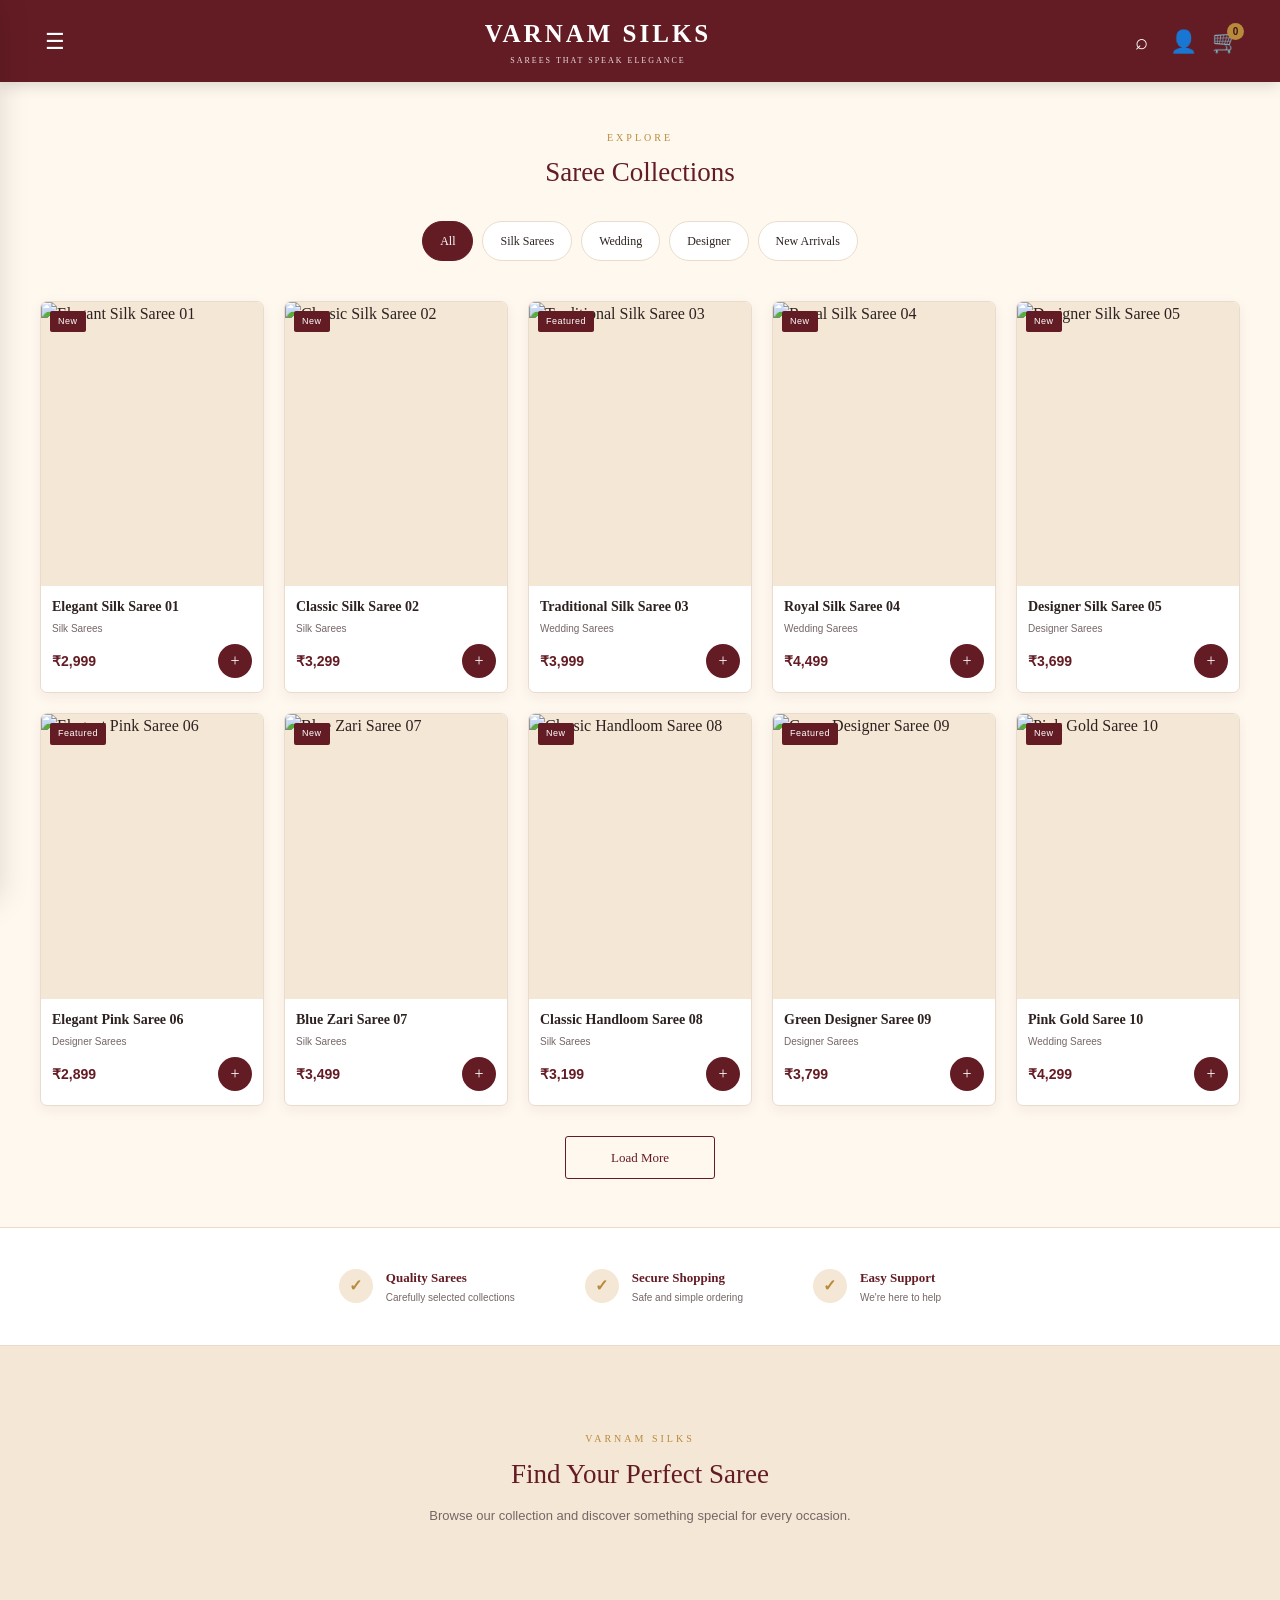
==== index.html @ 946ed435 "Add files via upload" ====
<!DOCTYPE html>
<html lang="en">
<head>
    <meta charset="UTF-8">

    <meta
        name="viewport"
        content="width=device-width, initial-scale=1.0"
    >

    <title>Varnam Silks | Sarees That Speak Elegance</title>

    <link
        rel="stylesheet"
        href="style.css"
    >
</head>

<body>

    <!-- HEADER -->

    <header class="topbar">

        <button
            class="icon-btn"
            id="menuBtn"
            aria-label="Open menu"
        >
            ☰
        </button>

        <div class="brand">
            <div class="brand-name">
                VARNAM SILKS
            </div>

            <div class="brand-tagline">
                SAREES THAT SPEAK ELEGANCE
            </div>
        </div>

        <div class="header-actions">

    <button
        class="icon-btn"
        id="searchBtn"
        aria-label="Search"
    >
        ⌕
    </button>

    <button
        class="icon-btn"
        id="accountBtn"
        aria-label="My Orders"
    >
        👤
    </button>

    <button
        class="icon-btn"
        id="cartBtn"
        aria-label="Cart"
    >
        🛒
        <span
            class="cart-count"
            id="cartCount"
        >0</span>
    </button>

        </div>

    </header>


    <!-- SEARCH -->

    <div
        class="search-box"
        id="searchBox"
    >

        <input
            type="text"
            id="searchInput"
            placeholder="Search sarees..."
        >

    </div>


    <!-- MENU -->

    <div
        class="menu-panel"
        id="menuPanel"
    >

        <button class="close-menu" id="closeMenu">
            ×
        </button>

        <h3>Varnam Silks</h3>

        <a href="#home">Home</a>
        <a href="#sarees">All Sarees</a>
        <a href="#categories">Categories</a>
        <a href="#new-arrivals">New Arrivals</a>
        <a href="#contact">Contact</a>

    </div>


    <!-- MAIN -->

    <main>

      


        <!-- CATEGORIES -->

        <section
            class="categories-section"
            id="categories"
        >

            <div class="section-heading">

                <p>
                    EXPLORE
                </p>

                <h2>
                    Saree Collections
                </h2>

            </div>

            <div class="category-row">

                <button
                    class="category-btn active"
                    data-category="All"
                >
                    All
                </button>

                <button
                    class="category-btn"
                    data-category="Silk Sarees"
                >
                    Silk Sarees
                </button>

                <button
                    class="category-btn"
                    data-category="Wedding Sarees"
                >
                    Wedding
                </button>

                <button
                    class="category-btn"
                    data-category="Designer Sarees"
                >
                    Designer
                </button>

                <button
                    class="category-btn"
                    data-category="New Arrivals"
                >
                    New Arrivals
                </button>

            </div>

        </section>


        <!-- PRODUCTS -->

        <section
            class="products-section"
            id="sarees"
        >

            


            <div
                class="product-grid"
                id="productGrid"
            >
                <!-- Products generated by JavaScript -->
            </div>


            <button
                class="load-more"
                id="loadMoreBtn"
            >
                Load More
            </button>

        </section>


        <!-- TRUST -->

        <section class="trust-section">

            <div class="trust-item">

                <span>✓</span>

                <div>
                    <strong>
                        Quality Sarees
                    </strong>

                    <small>
                        Carefully selected collections
                    </small>
                </div>

            </div>


            <div class="trust-item">

                <span>✓</span>

                <div>
                    <strong>
                        Secure Shopping
                    </strong>

                    <small>
                        Safe and simple ordering
                    </small>
                </div>

            </div>


            <div class="trust-item">

                <span>✓</span>

                <div>
                    <strong>
                        Easy Support
                    </strong>

                    <small>
                        We're here to help
                    </small>
                </div>

            </div>

        </section>


        <!-- CONTACT -->

        <section
            class="contact-section"
            id="contact"
        >

            <p>
                VARNAM SILKS
            </p>

            <h2>
                Find Your Perfect Saree
            </h2>

            <p>
                Browse our collection and discover
                something special for every occasion.
            </p>

        </section>

    </main>


    <!-- CART DRAWER -->

    <aside
        class="cart-drawer"
        id="cartDrawer"
    >

        <div class="cart-header">

            <h2>
                Your Cart
            </h2>

            <button
                id="closeCart"
            >
                ×
            </button>

        </div>

        <div
            id="cartItems"
            class="cart-items"
        >
        </div>

        <div class="cart-footer">

            <div class="cart-total">

                <span>
                    Total
                </span>

                <strong id="cartTotal">
                    ₹0
                </strong>

            </div>

            <button class="checkout-btn">
                Proceed to Checkout
            </button>

        </div>

    </aside>


    <div
        class="overlay"
        id="overlay"
    ></div>


    <script src="script.js"></script>

</body>
</html>
---- style.css ----
/* =====================================================
   VARNAM SILKS
   PREMIUM E-COMMERCE STYLE
   ===================================================== */

:root {
    --maroon: #641c24;
    --dark-maroon: #421117;
    --gold: #b88a3b;
    --light-gold: #d6b56a;
    --cream: #fff8ef;
    --cream-dark: #f4e7d6;
    --white: #ffffff;
    --text: #2d2220;
    --muted: #756766;
    --border: #eadccc;
    --shadow: 0 8px 25px rgba(65, 17, 23, 0.10);
}

/* =====================================================
   RESET
   ===================================================== */

* {
    margin: 0;
    padding: 0;
    box-sizing: border-box;
}

html {
    scroll-behavior: smooth;
}

body {
    font-family:
        Georgia,
        "Times New Roman",
        serif;

    background: var(--cream);
    color: var(--text);
    line-height: 1.5;
}

button,
input {
    font: inherit;
}

button {
    cursor: pointer;
}

a {
    text-decoration: none;
    color: inherit;
}

/* =====================================================
   TOPBAR
   ===================================================== */

.topbar {
    width: 100%;
    height: 72px;

    background: var(--maroon);
    color: var(--white);

    display: flex;
    align-items: center;
    justify-content: space-between;

    padding: 0 18px;

    position: sticky;
    top: 0;
    z-index: 1000;

    box-shadow:
        0 3px 15px rgba(0, 0, 0, 0.15);
}

/* =====================================================
   BRAND
   ===================================================== */

.brand {
    text-align: center;
    flex: 1;
    padding: 0 8px;
}

.brand-name {
    font-size: 20px;
    letter-spacing: 2px;
    font-weight: 600;
}

.brand-tagline {
    font-size: 7px;
    letter-spacing: 2px;
    margin-top: 2px;
    opacity: 0.85;
}

/* =====================================================
   ICON BUTTONS
   ===================================================== */

.icon-btn {
    width: 40px;
    height: 40px;

    border: none;
    background: transparent;

    color: var(--white);

    font-size: 22px;

    display: flex;
    align-items: center;
    justify-content: center;

    position: relative;

    border-radius: 50%;

    transition: 0.2s ease;
}

.icon-btn:hover {
    background: rgba(255, 255, 255, 0.12);
}

.header-actions {
    display: flex;
    align-items: center;
    gap: 2px;
}

/* =====================================================
   CART COUNT
   ===================================================== */

.cart-count {
    position: absolute;

    top: 2px;
    right: 1px;

    min-width: 17px;
    height: 17px;

    padding: 0 4px;

    background: var(--gold);
    color: var(--dark-maroon);

    border-radius: 50%;

    font-family: Arial, sans-serif;
    font-size: 10px;
    font-weight: 700;

    display: flex;
    align-items: center;
    justify-content: center;
}

/* =====================================================
   SEARCH
   ===================================================== */

.search-box {
    width: 100%;

    padding: 10px 16px;

    background: var(--white);

    border-bottom: 1px solid var(--border);

    display: none;
}

.search-box.active {
    display: block;
}

.search-box input {
    width: 100%;

    height: 44px;

    border: 1px solid var(--border);
    border-radius: 8px;

    background: var(--cream);

    padding: 0 14px;

    outline: none;

    color: var(--text);
}

.search-box input:focus {
    border-color: var(--gold);
}

/* =====================================================
   SIDE MENU
   ===================================================== */

.menu-panel {
    position: fixed;

    top: 0;
    left: -290px;

    width: 280px;
    height: 100vh;

    background: var(--cream);

    z-index: 2000;

    padding: 75px 25px 30px;

    box-shadow:
        8px 0 30px rgba(0, 0, 0, 0.15);

    transition: left 0.3s ease;
}

.menu-panel.active {
    left: 0;
}

.menu-panel h3 {
    color: var(--maroon);

    font-size: 23px;

    margin-bottom: 30px;

    border-bottom: 1px solid var(--border);

    padding-bottom: 15px;
}

.menu-panel a {
    display: block;

    padding: 15px 5px;

    border-bottom: 1px solid var(--border);

    color: var(--text);

    font-size: 16px;
}

.menu-panel a:hover {
    color: var(--gold);
}

.close-menu {
    position: absolute;

    top: 20px;
    right: 18px;

    border: none;
    background: transparent;

    color: var(--maroon);

    font-size: 30px;
}

/* =====================================================
   OVERLAY
   ===================================================== */

.overlay {
    position: fixed;

    inset: 0;

    background: rgba(0, 0, 0, 0.45);

    z-index: 1500;

    opacity: 0;
    visibility: hidden;

    transition: 0.3s ease;
}

.overlay.active {
    opacity: 1;
    visibility: visible;
}

/* =====================================================
   HERO
   ===================================================== */

.hero {
    min-height: 430px;

    display: flex;
    align-items: center;
    justify-content: center;

    text-align: center;

    padding: 55px 22px;

    background:
        linear-gradient(
            rgba(255, 248, 239, 0.88),
            rgba(255, 248, 239, 0.94)
        );

    border-bottom:
        1px solid var(--border);
}

.hero-content {
    max-width: 600px;
}

.small-title {
    color: var(--gold);

    font-size: 12px;

    letter-spacing: 4px;

    margin-bottom: 16px;
}

.hero h1 {
    color: var(--maroon);

    font-size: 38px;

    line-height: 1.15;

    font-weight: 500;

    margin-bottom: 18px;
}

.hero-content > p:not(.small-title) {
    color: var(--muted);

    font-size: 15px;

    max-width: 450px;

    margin: 0 auto 28px;
}

/* =====================================================
   SHOP BUTTON
   ===================================================== */

.shop-btn {
    display: inline-flex;

    align-items: center;
    justify-content: center;

    min-width: 155px;
    height: 48px;

    padding: 0 25px;

    background: var(--maroon);
    color: var(--white);

    border-radius: 3px;

    font-size: 14px;

    letter-spacing: 1px;

    transition: 0.25s ease;
}

.shop-btn:hover {
    background: var(--dark-maroon);
    transform: translateY(-2px);
}

/* =====================================================
   SECTION
   ===================================================== */

.categories-section {
    padding: 48px 16px 15px;
}

.products-section {
    padding: 15px 16px 48px;
}

.section-heading {
    text-align: center;

    margin-bottom: 25px;
}

.section-heading p {
    color: var(--gold);

    font-size: 10px;

    letter-spacing: 3px;

    margin-bottom: 7px;
}

.section-heading h2 {
    color: var(--maroon);

    font-size: 27px;

    font-weight: 500;
}

/* =====================================================
   CATEGORY BUTTONS
   ===================================================== */

.category-row {
    display: flex;

    gap: 9px;

    overflow-x: auto;

    padding: 3px 1px 10px;

    scrollbar-width: none;
}

.category-row::-webkit-scrollbar {
    display: none;
}

.category-btn {
    flex: 0 0 auto;

    height: 40px;

    padding: 0 17px;

    border: 1px solid var(--border);

    background: var(--white);

    color: var(--text);

    border-radius: 20px;

    font-size: 12px;

    transition: 0.2s ease;
}

.category-btn.active,
.category-btn:hover {
    background: var(--maroon);
    color: var(--white);
    border-color: var(--maroon);
}

/* =====================================================
   PRODUCT GRID
   ===================================================== */

.product-grid {
    display: grid;

    grid-template-columns:
        repeat(2, minmax(0, 1fr));

    gap: 15px;
}

/* =====================================================
   PRODUCT CARD
   ===================================================== */

.product-card {
    background: var(--white);

    border: 1px solid var(--border);

    border-radius: 7px;

    overflow: hidden;

    box-shadow: 0 4px 14px rgba(65, 17, 23, 0.06);

    transition:
        transform 0.25s ease,
        box-shadow 0.25s ease;
}

.product-card:hover {
    transform: translateY(-4px);

    box-shadow: var(--shadow);
}

/* =====================================================
   PRODUCT IMAGE
   ===================================================== */

.product-image-wrap {
    position: relative;

    width: 100%;

    aspect-ratio: 0.78;

    background: var(--cream-dark);

    overflow: hidden;
}

.product-image {
    width: 100%;
    height: 100%;

    object-fit: cover;

    display: block;

    transition: transform 0.4s ease;
}

.product-card:hover .product-image {
    transform: scale(1.03);
}

/* =====================================================
   PRODUCT BADGE
   ===================================================== */

.product-badge {
    position: absolute;

    top: 9px;
    left: 9px;

    padding: 4px 8px;

    background: var(--maroon);

    color: var(--white);

    font-family: Arial, sans-serif;

    font-size: 9px;

    border-radius: 2px;

    letter-spacing: 0.5px;
}

/* =====================================================
   PRODUCT INFO
   ===================================================== */

.product-info {
    padding: 12px 11px 14px;
}

.product-name {
    color: var(--text);

    font-size: 14px;

    font-weight: 600;

    line-height: 1.3;

    margin-bottom: 5px;
}

.product-type {
    color: var(--muted);

    font-family: Arial, sans-serif;

    font-size: 10px;

    margin-bottom: 8px;
}

.product-price-row {
    display: flex;

    align-items: center;

    justify-content: space-between;

    gap: 6px;
}

.product-price {
    color: var(--maroon);

    font-family: Arial, sans-serif;

    font-size: 14px;

    font-weight: 700;
}

.add-cart-btn {
    width: 34px;
    height: 34px;

    border: none;

    background: var(--maroon);

    color: var(--white);

    border-radius: 50%;

    font-size: 16px;

    display: flex;
    align-items: center;
    justify-content: center;

    transition: 0.2s ease;
}

.add-cart-btn:hover {
    background: var(--gold);

    color: var(--dark-maroon);
}

/* =====================================================
   LOAD MORE
   ===================================================== */

.load-more {
    display: block;

    margin: 30px auto 0;

    min-width: 150px;

    height: 43px;

    padding: 0 22px;

    background: transparent;

    border: 1px solid var(--maroon);

    color: var(--maroon);

    border-radius: 3px;

    font-size: 13px;

    transition: 0.2s ease;
}

.load-more:hover {
    background: var(--maroon);
    color: var(--white);
}

/* =====================================================
   TRUST SECTION
   ===================================================== */

.trust-section {
    padding: 35px 18px;

    background: var(--white);

    border-top: 1px solid var(--border);
    border-bottom: 1px solid var(--border);

    display: flex;

    flex-direction: column;

    gap: 22px;
}

.trust-item {
    display: flex;

    align-items: center;

    gap: 13px;
}

.trust-item > span {
    width: 34px;
    height: 34px;

    border-radius: 50%;

    background: var(--cream-dark);

    color: var(--gold);

    display: flex;
    align-items: center;
    justify-content: center;

    font-family: Arial, sans-serif;

    font-weight: bold;
}

.trust-item strong {
    display: block;

    color: var(--maroon);

    font-size: 13px;

    margin-bottom: 2px;
}

.trust-item small {
    display: block;

    color: var(--muted);

    font-family: Arial, sans-serif;

    font-size: 10px;
}

/* =====================================================
   CONTACT
   ===================================================== */

.contact-section {
    padding: 65px 20px;

    text-align: center;

    background: var(--cream-dark);
}

.contact-section > p:first-child {
    color: var(--gold);

    font-size: 10px;

    letter-spacing: 3px;

    margin-bottom: 8px;
}

.contact-section h2 {
    color: var(--maroon);

    font-size: 27px;

    font-weight: 500;

    margin-bottom: 12px;
}

.contact-section p:last-child {
    color: var(--muted);

    font-family: Arial, sans-serif;

    font-size: 13px;

    max-width: 450px;

    margin: auto;
}

/* =====================================================
   CART DRAWER
   ===================================================== */

.cart-drawer {
    position: fixed;

    top: 0;
    right: -100%;

    width: min(390px, 92%);

    height: 100vh;

    background: var(--white);

    z-index: 2100;

    display: flex;
    flex-direction: column;

    box-shadow:
        -8px 0 30px rgba(0, 0, 0, 0.15);

    transition: right 0.3s ease;
}

.cart-drawer.active {
    right: 0;
}

/* =====================================================
   CART HEADER
   ===================================================== */

.cart-header {
    min-height: 70px;

    padding: 0 18px;

    display: flex;
    align-items: center;
    justify-content: space-between;

    border-bottom: 1px solid var(--border);

    background: var(--maroon);

    color: var(--white);
}

.cart-header h2 {
    font-size: 20px;
    font-weight: 500;
}

.cart-header button {
    width: 35px;
    height: 35px;

    border: none;
    background: transparent;

    color: var(--white);

    font-size: 28px;
}

/* =====================================================
   CART ITEMS
   ===================================================== */

.cart-items {
    flex: 1;

    overflow-y: auto;

    padding: 15px;
}

.empty-cart {
    text-align: center;

    color: var(--muted);

    padding: 60px 20px;

    font-family: Arial, sans-serif;

    font-size: 13px;
}

.cart-item {
    display: flex;

    gap: 12px;

    padding: 12px 0;

    border-bottom: 1px solid var(--border);
}

.cart-item-image {
    width: 65px;
    height: 80px;

    object-fit: cover;

    border-radius: 4px;

    background: var(--cream-dark);
}

.cart-item-details {
    flex: 1;
}

.cart-item-details h4 {
    color: var(--text);

    font-size: 13px;

    margin-bottom: 5px;
}

.cart-item-details p {
    color: var(--maroon);

    font-family: Arial, sans-serif;

    font-size: 12px;

    font-weight: 600;
}

.remove-cart-item {
    border: none;

    background: transparent;

    color: #9a7777;

    font-size: 11px;

    align-self: center;
}

/* =====================================================
   CART FOOTER
   ===================================================== */

.cart-footer {
    padding: 18px;

    border-top: 1px solid var(--border);

    background: var(--cream);
}

.cart-total {
    display: flex;

    justify-content: space-between;

    margin-bottom: 14px;

    font-family: Arial, sans-serif;
}

.cart-total span {
    color: var(--muted);

    font-size: 13px;
}

.cart-total strong {
    color: var(--maroon);

    font-size: 17px;
}

.checkout-btn {
    width: 100%;

    height: 46px;

    border: none;

    border-radius: 3px;

    background: var(--maroon);

    color: var(--white);

    font-size: 13px;

    letter-spacing: 0.5px;
}

.checkout-btn:hover {
    background: var(--dark-maroon);
}

/* =====================================================
   DESKTOP
   ===================================================== */

@media (min-width: 700px) {

    .topbar {
        height: 82px;

        padding: 0 35px;
    }

    .brand-name {
        font-size: 25px;
        letter-spacing: 3px;
    }

    .brand-tagline {
        font-size: 8px;
    }

    .hero {
        min-height: 540px;

        padding: 80px 30px;
    }

    .hero h1 {
        font-size: 52px;
    }

    .hero-content > p:not(.small-title) {
        font-size: 16px;
    }

    .categories-section,
    .products-section {
        max-width: 1200px;

        margin: auto;

        padding-left: 25px;
        padding-right: 25px;
    }

    .category-row {
        justify-content: center;

        overflow: visible;
    }

    .product-grid {
        grid-template-columns:
            repeat(4, minmax(0, 1fr));

        gap: 20px;
    }

    .trust-section {
        flex-direction: row;

        justify-content: center;

        gap: 70px;

        padding: 40px;
    }

    .contact-section {
        padding: 85px 20px;
    }

}

/* =====================================================
   LARGE DESKTOP
   ===================================================== */

@media (min-width: 1100px) {

    .product-grid {
        grid-template-columns:
            repeat(5, minmax(0, 1fr));
    }

    .categories-section,
    .products-section {
        max-width: 1250px;
    }

}

/* =====================================================
   SMALL MOBILE
   ===================================================== */

@media (max-width: 360px) {

    .topbar {
        padding: 0 10px;
    }

    .brand-name {
        font-size: 17px;
        letter-spacing: 1.5px;
    }

    .brand-tagline {
        font-size: 6px;
        letter-spacing: 1px;
    }

    .hero h1 {
        font-size: 31px;
    }

    .product-grid {
        gap: 10px;
    }

    .product-info {
        padding: 10px 8px;
    }

    .product-name {
        font-size: 12px;
    }

    .product-price {
        font-size: 12px;
    }

    .add-cart-btn {
        width: 30px;
        height: 30px;
    }

}
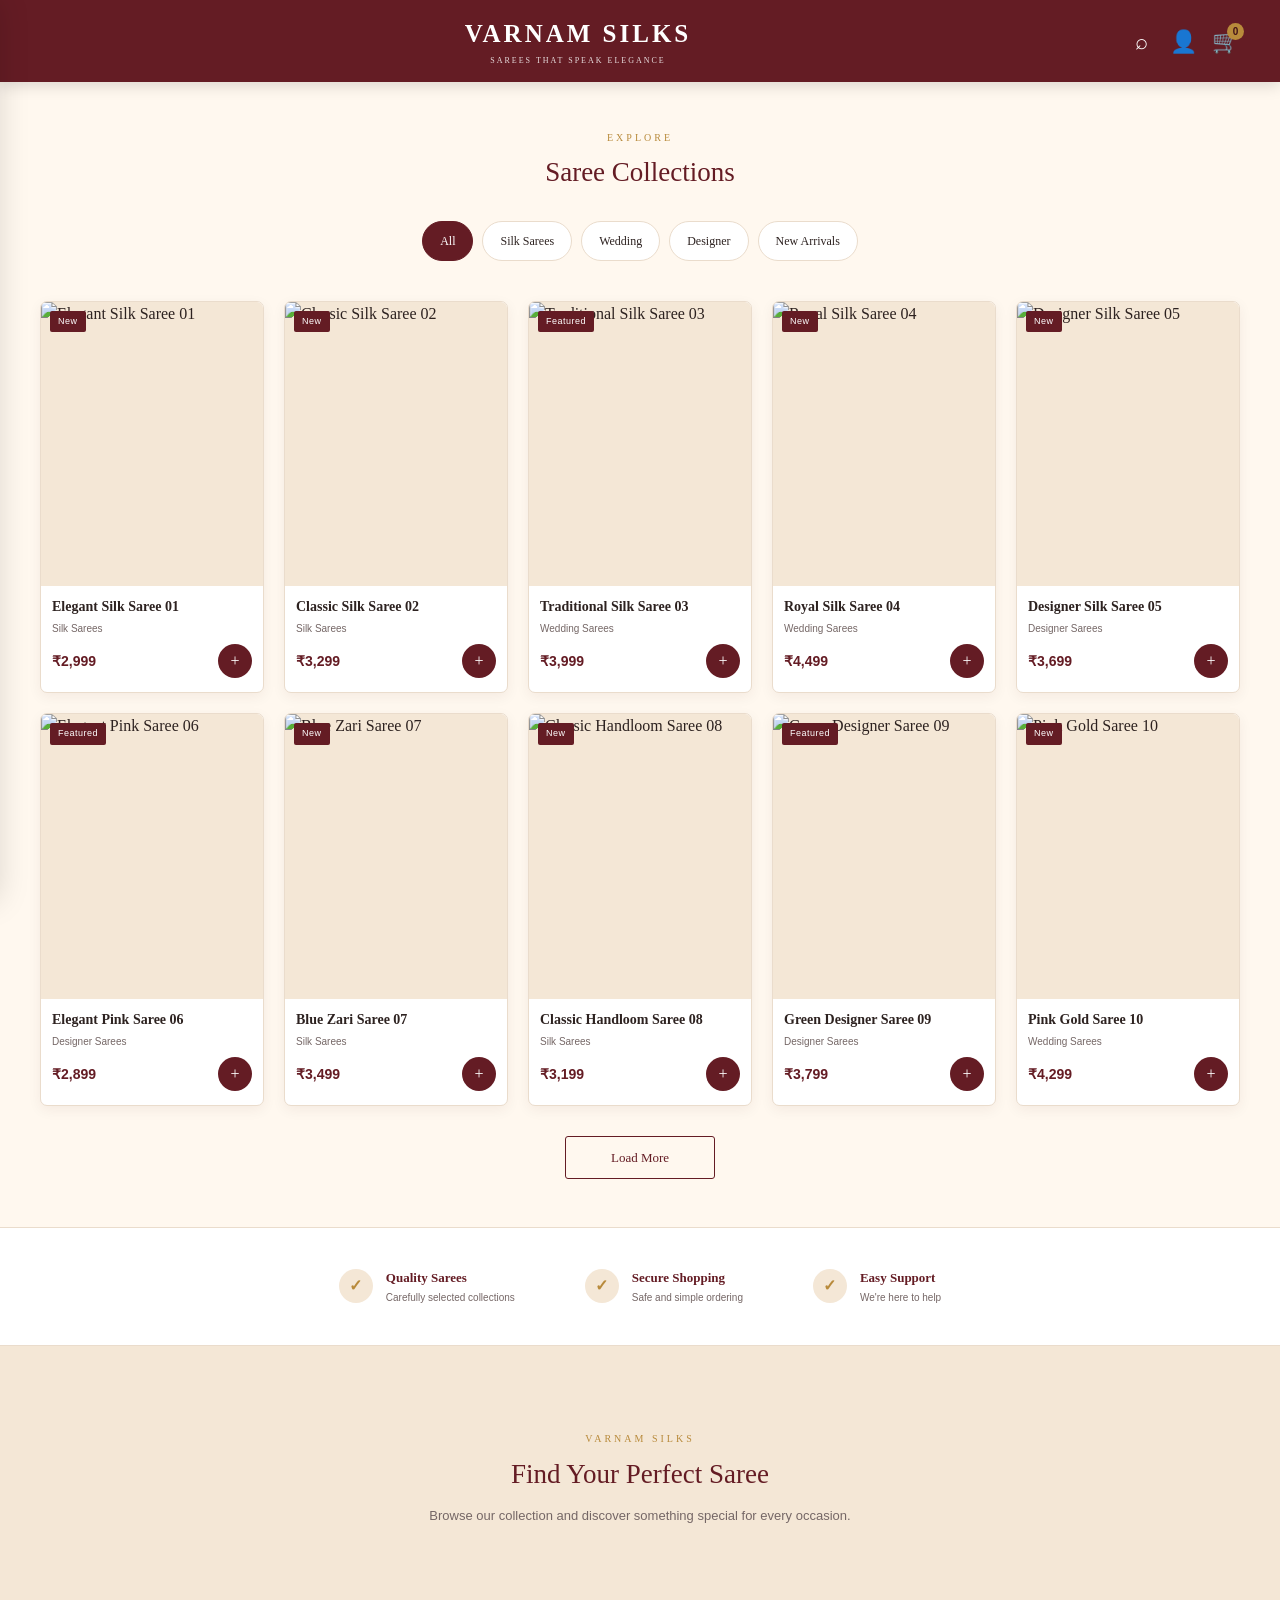
==== commit b54e6071: "Add files via upload" ====
--- a/index.html
+++ b/index.html
@@ -22,13 +22,8 @@
 
     <header class="topbar">
 
-        <button
-            class="icon-btn"
-            id="menuBtn"
-            aria-label="Open menu"
-        >
-            ☰
-        </button>
+      
+    
 
         <div class="brand">
             <div class="brand-name">
